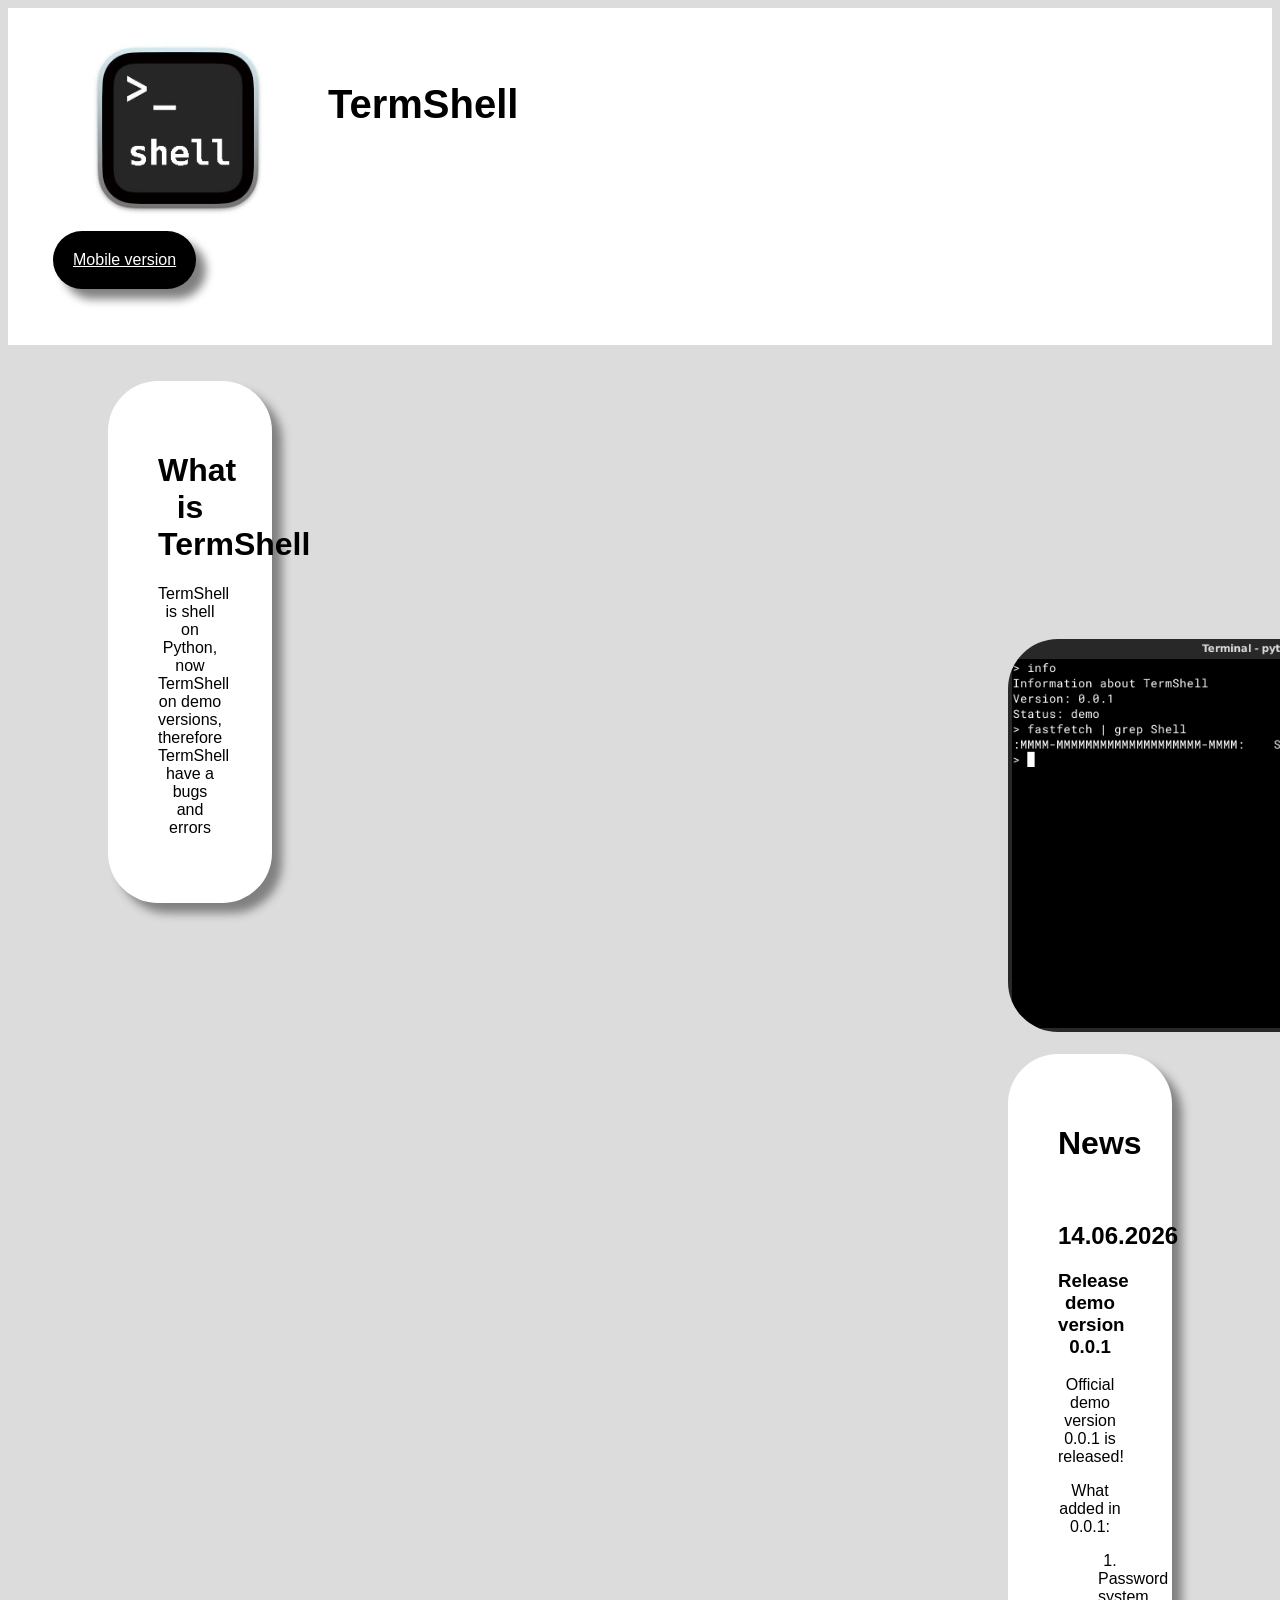
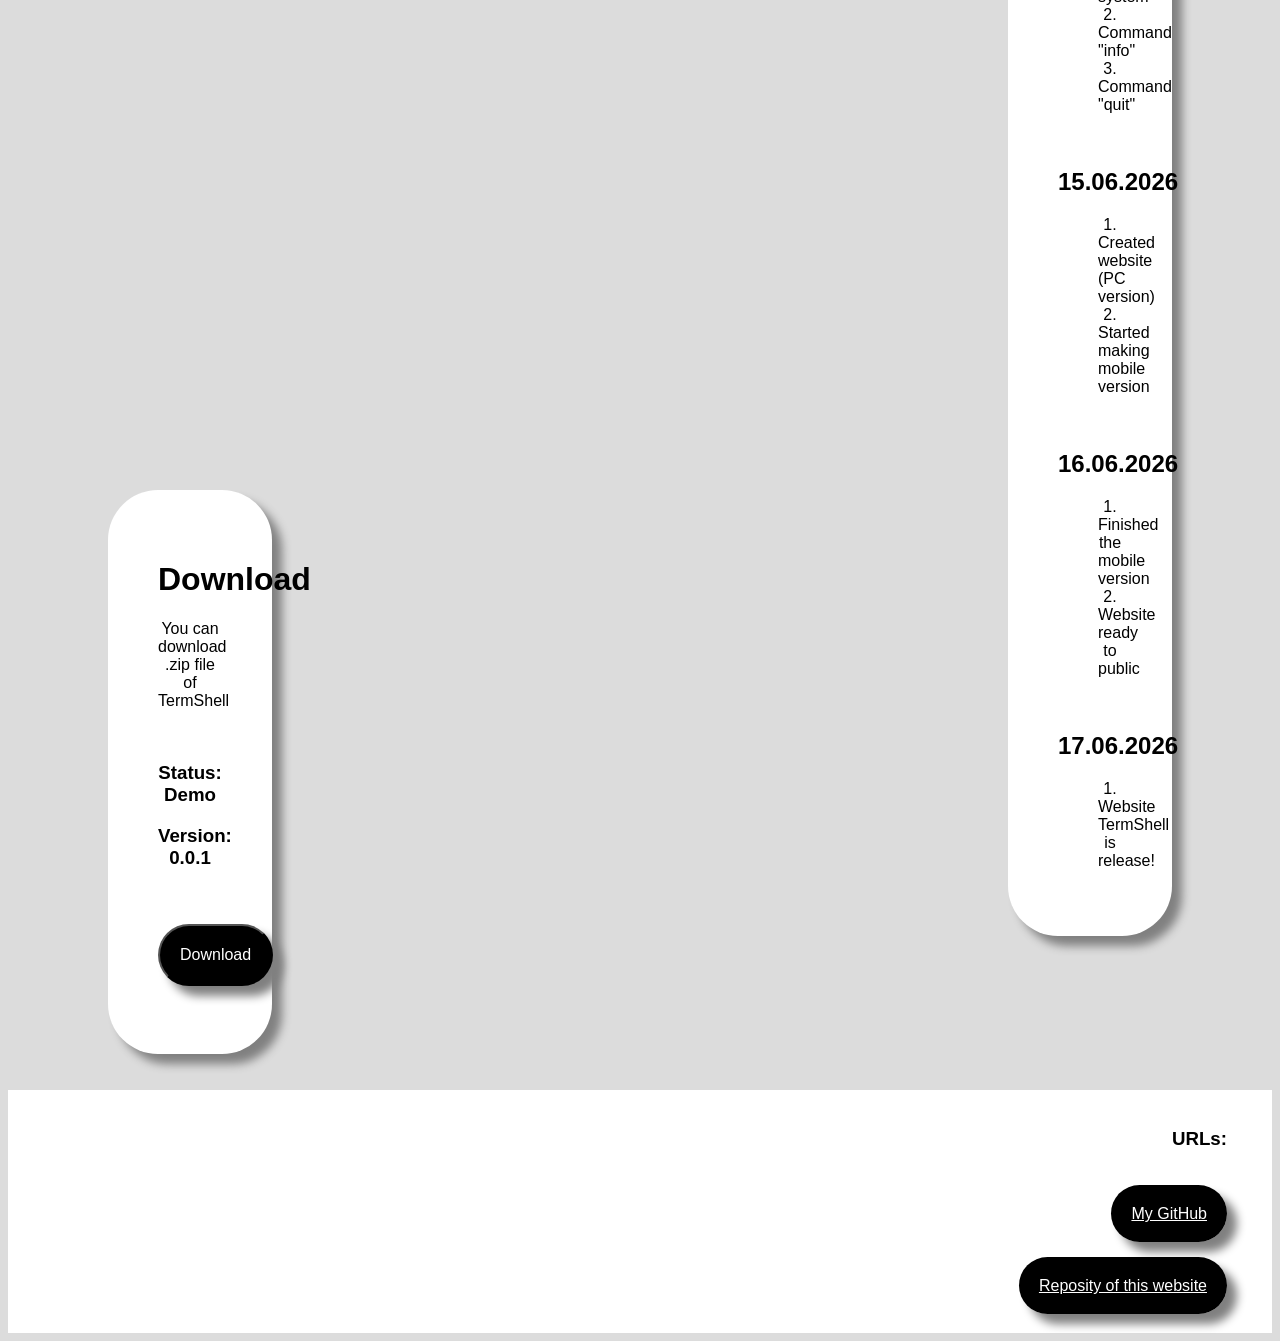
==== termshell-site/index.html @ c07be259 "Add files via upload" ====
<!DOCTYPE html>
<html>
	<head>
		<title>TermShell</title>
		<link rel="icon" type="image/png" href="icon.png">
		<link rel="stylesheet" href="style.css">
		<meta name="viewport" content="width=device-width, initial-scale=1">
	</head>
	<body>
		<header>
			<img src="icon.png">
			<h3>TermShell</h3>
			<br>
			<br>
			<br>
			<a href="mobile/index.html">Mobile version</a>
			<br>
			<br>
			<br>
		</header>
		<br>
		<br>
		<div id="whatis">
			<h1>What is TermShell</h1>
			<p>TermShell is shell on Python, now TermShell on demo versions, therefore TermShell have a bugs and errors</p>
		</div>
		<br>
		<br>
		<img src="photo1.png" id="photo">
		<br>
		<br>
		<div id="news">
			<h1>News</h1>
			<br>
			<h2>14.06.2026</h2>
			<h3>Release demo version 0.0.1</h3>
			<p>Official demo version 0.0.1 is released!</p>
			<p>What added in 0.0.1:</p>
			<ol>
				<li>Password system</li>
				<li>Command "info"</li>
				<li>Command "quit"</li>
			</ol>
			<br>
			<h2>15.06.2026</h2>
			<ol>
				<li>Created website (PC version)</li>
				<li>Started making mobile version</li>
			</ol>
			<br>
			<h2>16.06.2026</h2>
			<ol>
				<li>Finished the mobile version</li>
				<li>Website ready to public</li>
			</ol>
			<br>
			<h2>17.06.2026</h2>
			<ol>
				<li>Website TermShell is release!</li>
			</ol>
		</div>
		<br>
		<br>
		<div id="install">
			<h1>Download</h1>
			<p>You can download .zip file of TermShell</p>
			<br>
			<h3>Status: Demo</h3>
			<h3>Version: 0.0.1</h3>
			<br>
			<br>
			<button id="download">Download</button>
			<br>
			<br>
		</div>
		<br>
		<br>
		<footer>
			<h3>URLs:</h3>
			<br>
			<br>
			<a href="https://github.com/result1230/">My GitHub</a>
			<br>
			<br>
			<br>
			<br>
			<a href="https://github.com/result1230/termshell/">Reposity of this website</a>
			<br>
			<br>
		</footer>
		
		<script src="script.js"></script>
	</body>
</html>
---- termshell-site/style.css ----
body {
	background-color: #DCDCDC;
	font-family: Arial, monospace;
}

header {
	background-color: white;
	text-align: left;
	padding: 20px;
}

header img {
	margin-left: 50px;
	width: 200px;
	height: auto;
}

header h3 {
	margin-left: 300px;
	font-size: 40px;
	margin-top: -150px;
}

header a {
	margin-left: 25px;
	display: inline-block;
	margin-top: 10px;
}

a {
	background-color: black;
	color: white;
	border-radius: 50px;
	box-shadow: 10px 10px 10px gray;
	transition: all 0.3s ease;
	padding: 20px;
}

a:hover {
	padding: 30px;
	background-color: #222222;
}

button {
	background-color: black;
	color: white;
	border-radius: 50px;
	box-shadow: 10px 10px 10px gray;
	transition: all 0.3s ease;
	padding: 20px;
	font-size: 16px;
}

button:hover {
	padding: 30px;
	background-color: #222222;
}

div {
	background-color: white;
	border-radius: 50px;
	box-shadow: 10px 10px 10px gray;
	transition: all 0.3s ease;
	padding: 20px;
	text-align: center;
}

ol {
	text-align: center;
	list-style-position: inside;
}

#photo {
	width: 600px;
	height: auto;
	margin-left: 1000px;
	margin-top: -300px;
	border-radius: 50px;
}

#whatis {
	margin-left: 100px;
	margin-right: 1000px;
	padding: 50px;
}

#news {
	margin-right: 100px;
	margin-left: 1000px;
	padding: 50px;
}

#install {
	margin-left: 100px;
	margin-right: 1000px;
	padding: 50px;
	margin-top: -482px;
}

footer {
	background-color: white;
	text-align: right;
	padding: 20px;
}

footer a {
	margin-right: 25px;
}

footer h3 {
	margin-right: 25px;
}
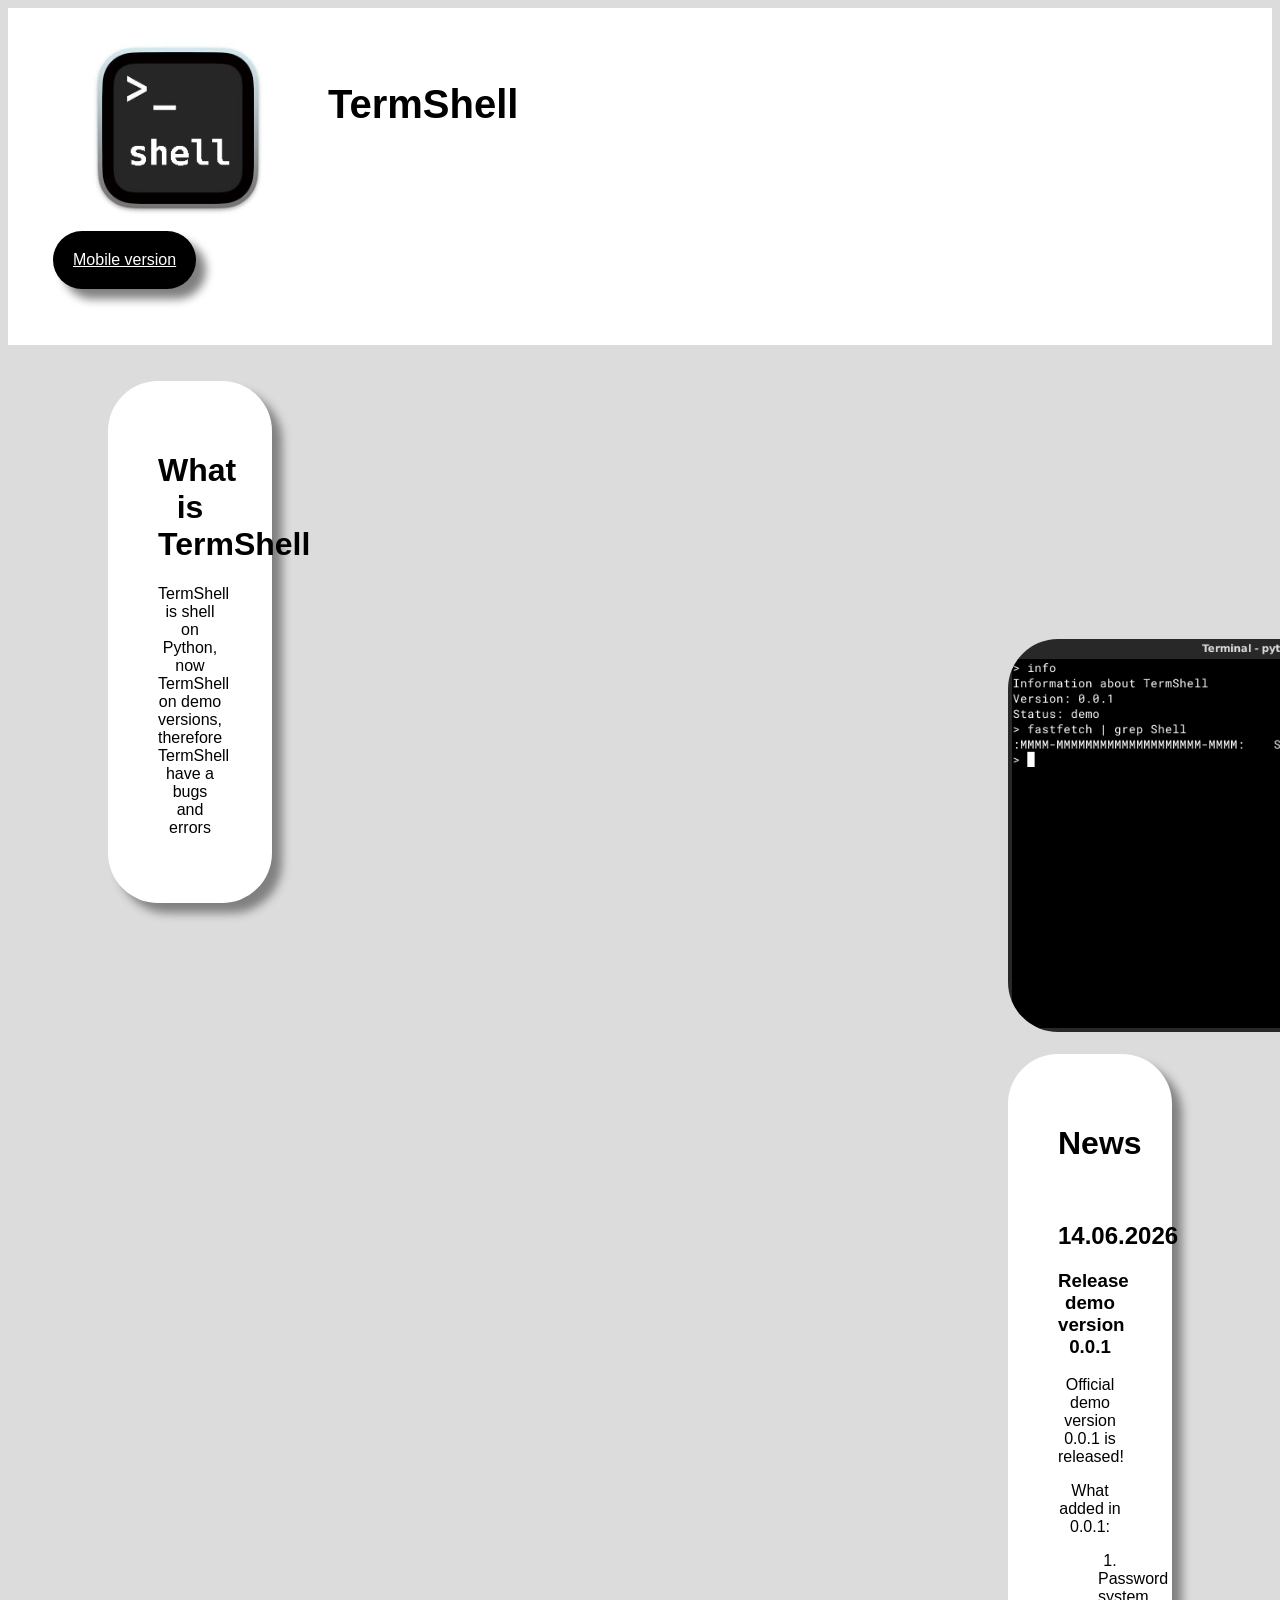
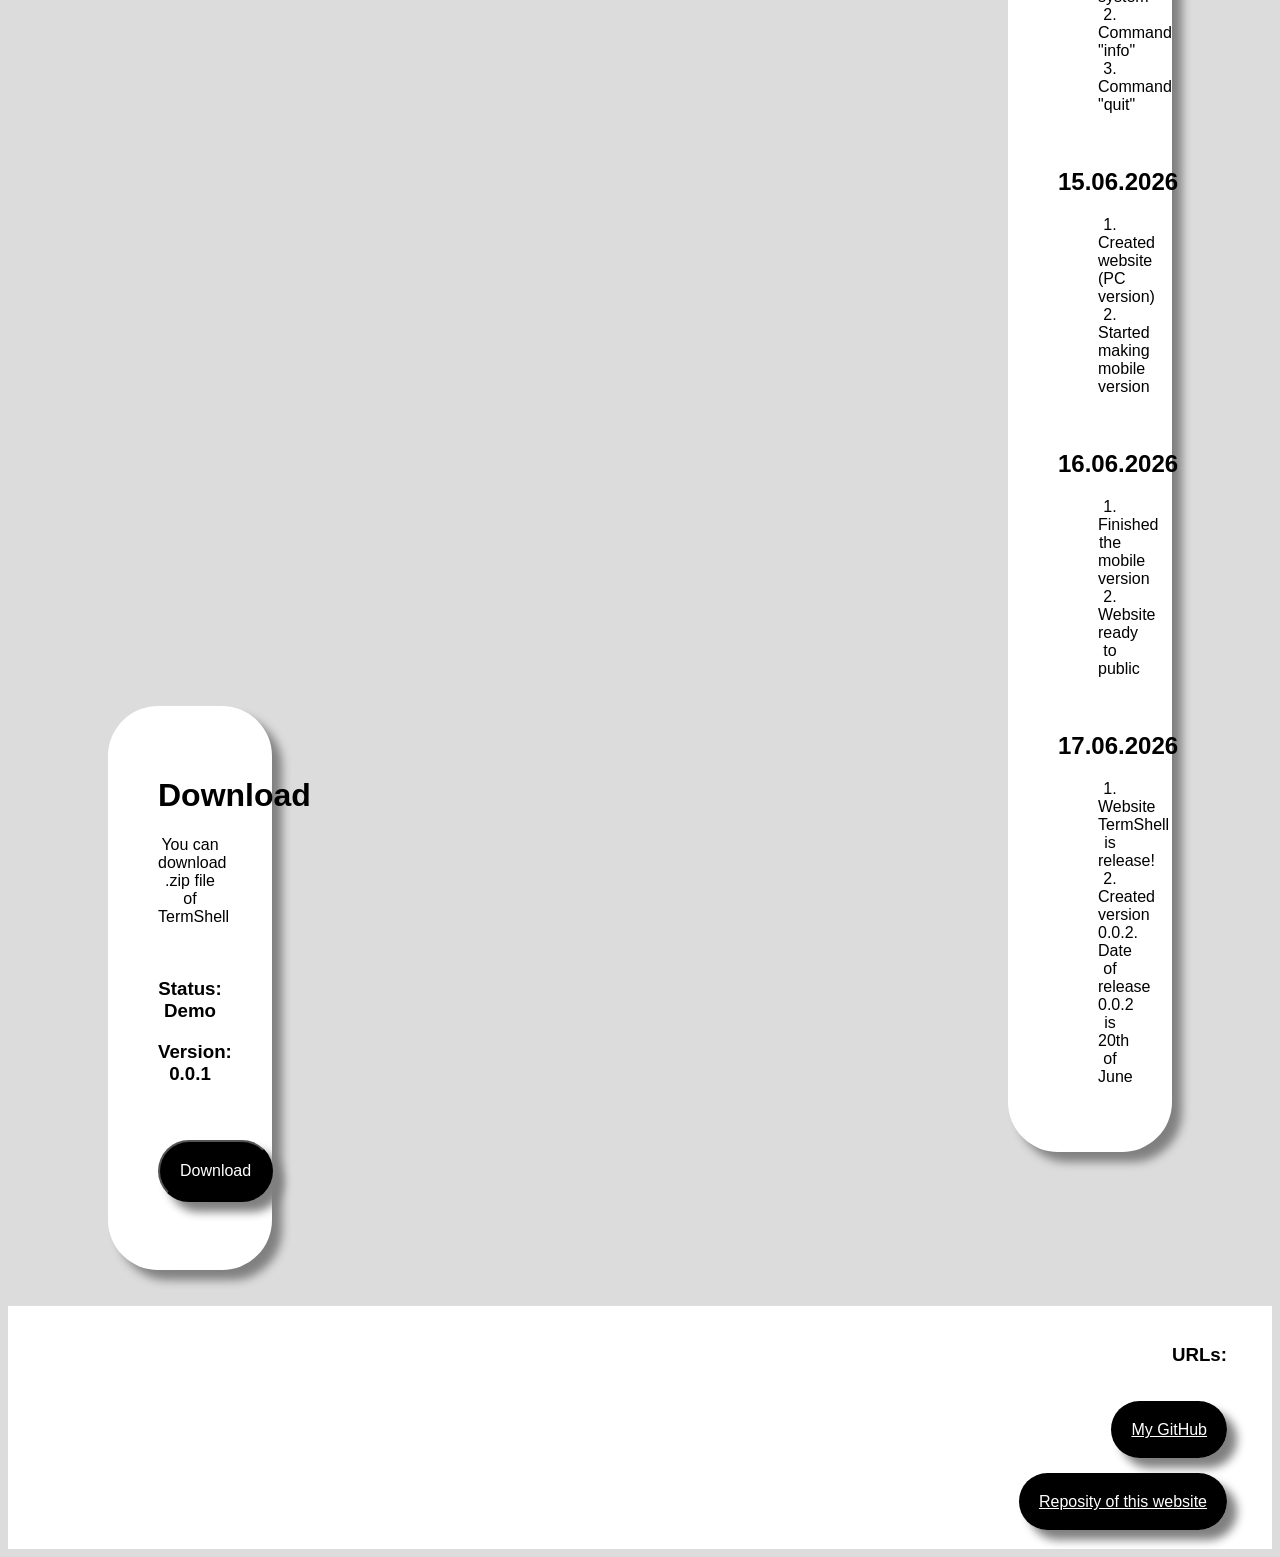
==== commit 209d7b5c: "Add files via upload" ====
--- a/termshell-site/index.html
+++ b/termshell-site/index.html
@@ -57,6 +57,7 @@
 			<h2>17.06.2026</h2>
 			<ol>
 				<li>Website TermShell is release!</li>
+				<li>Created version 0.0.2. Date of release 0.0.2 is 20th of June</li>
 			</ol>
 		</div>
 		<br>
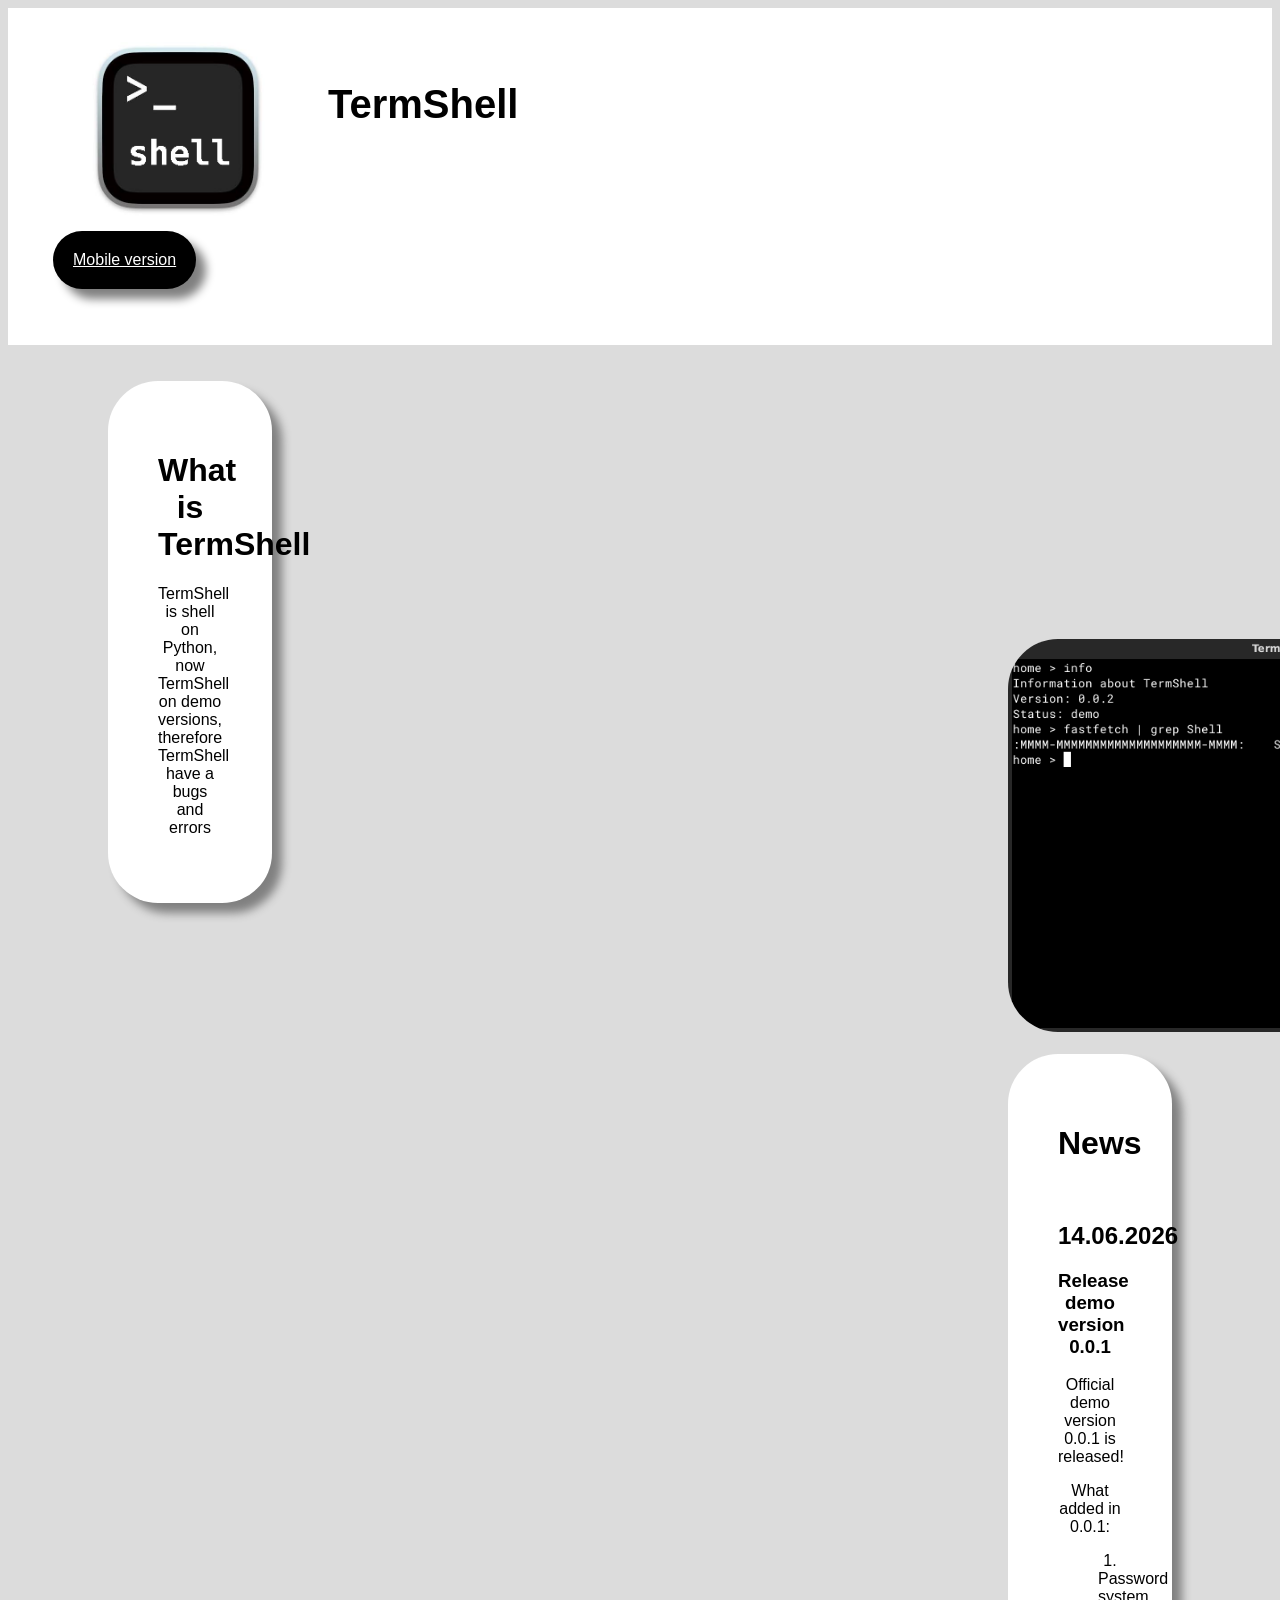
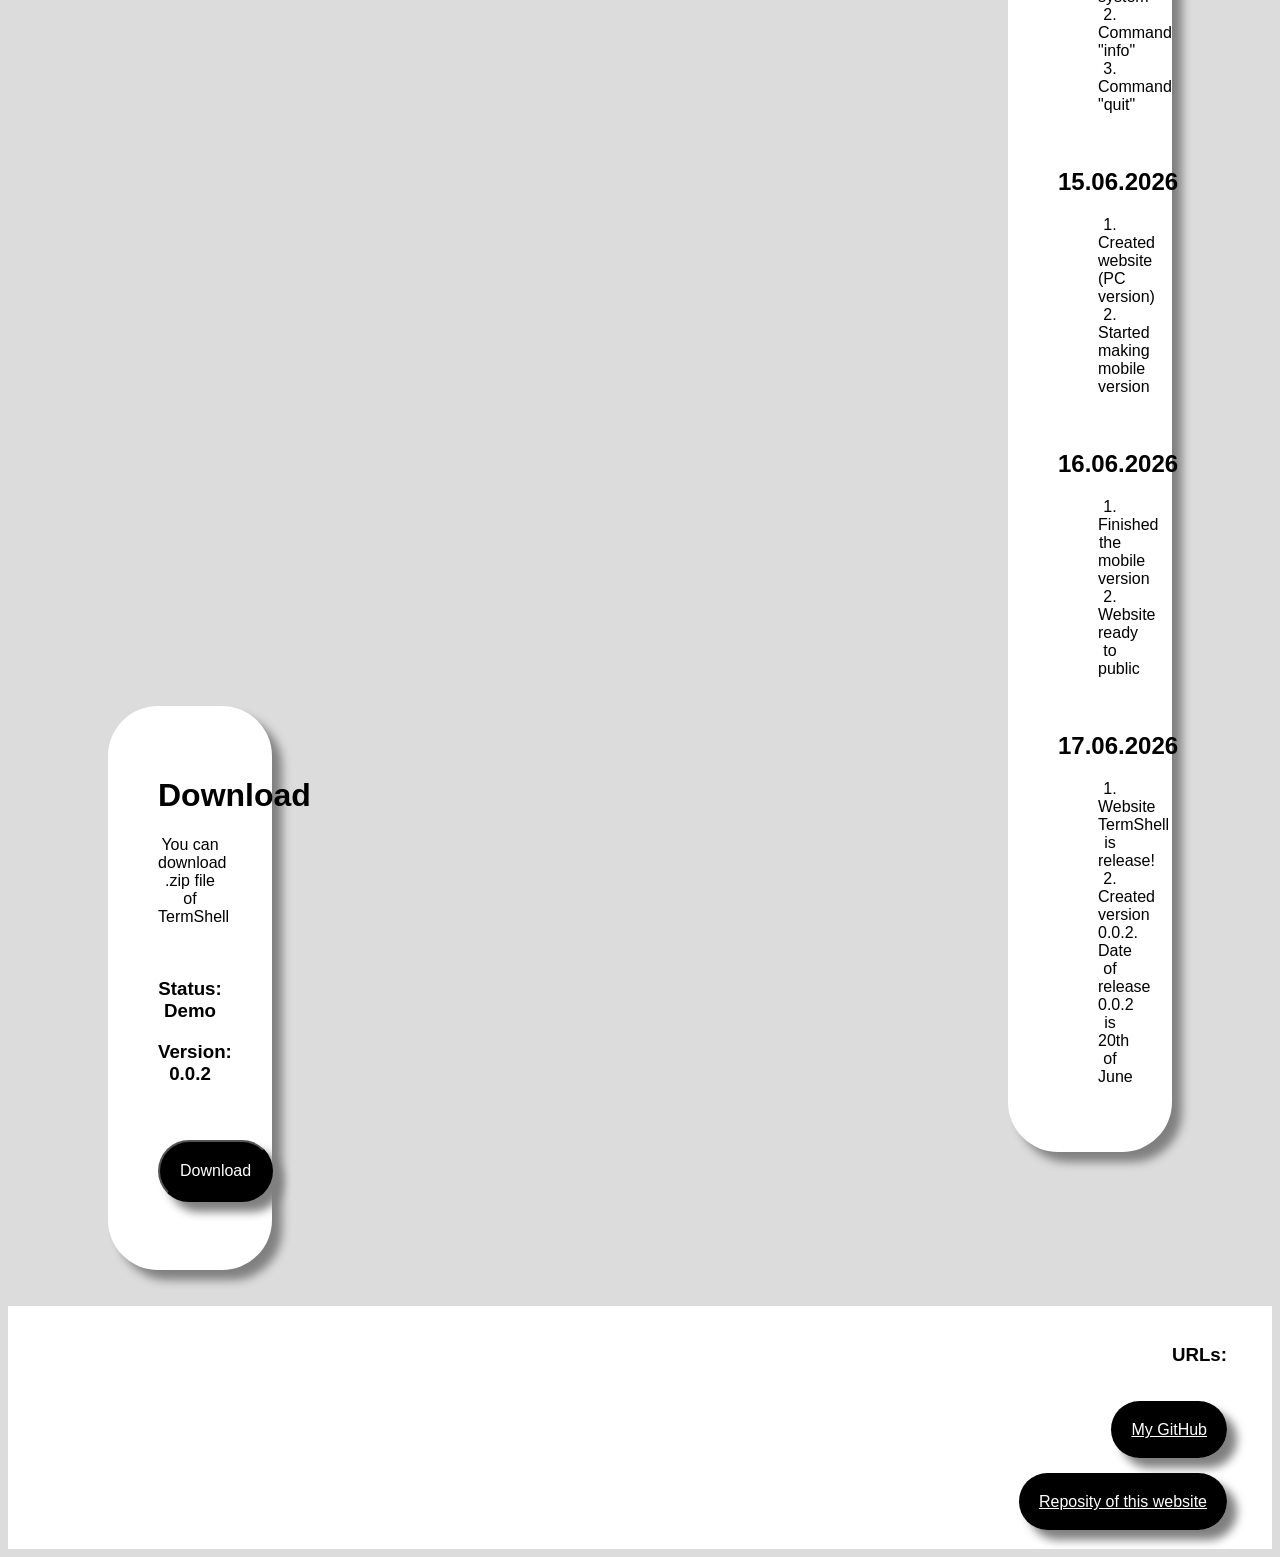
==== commit ed4effba: "Add files via upload" ====
--- a/termshell-site/index.html
+++ b/termshell-site/index.html
@@ -67,7 +67,7 @@
 			<p>You can download .zip file of TermShell</p>
 			<br>
 			<h3>Status: Demo</h3>
-			<h3>Version: 0.0.1</h3>
+			<h3>Version: 0.0.2</h3>
 			<br>
 			<br>
 			<button id="download">Download</button>
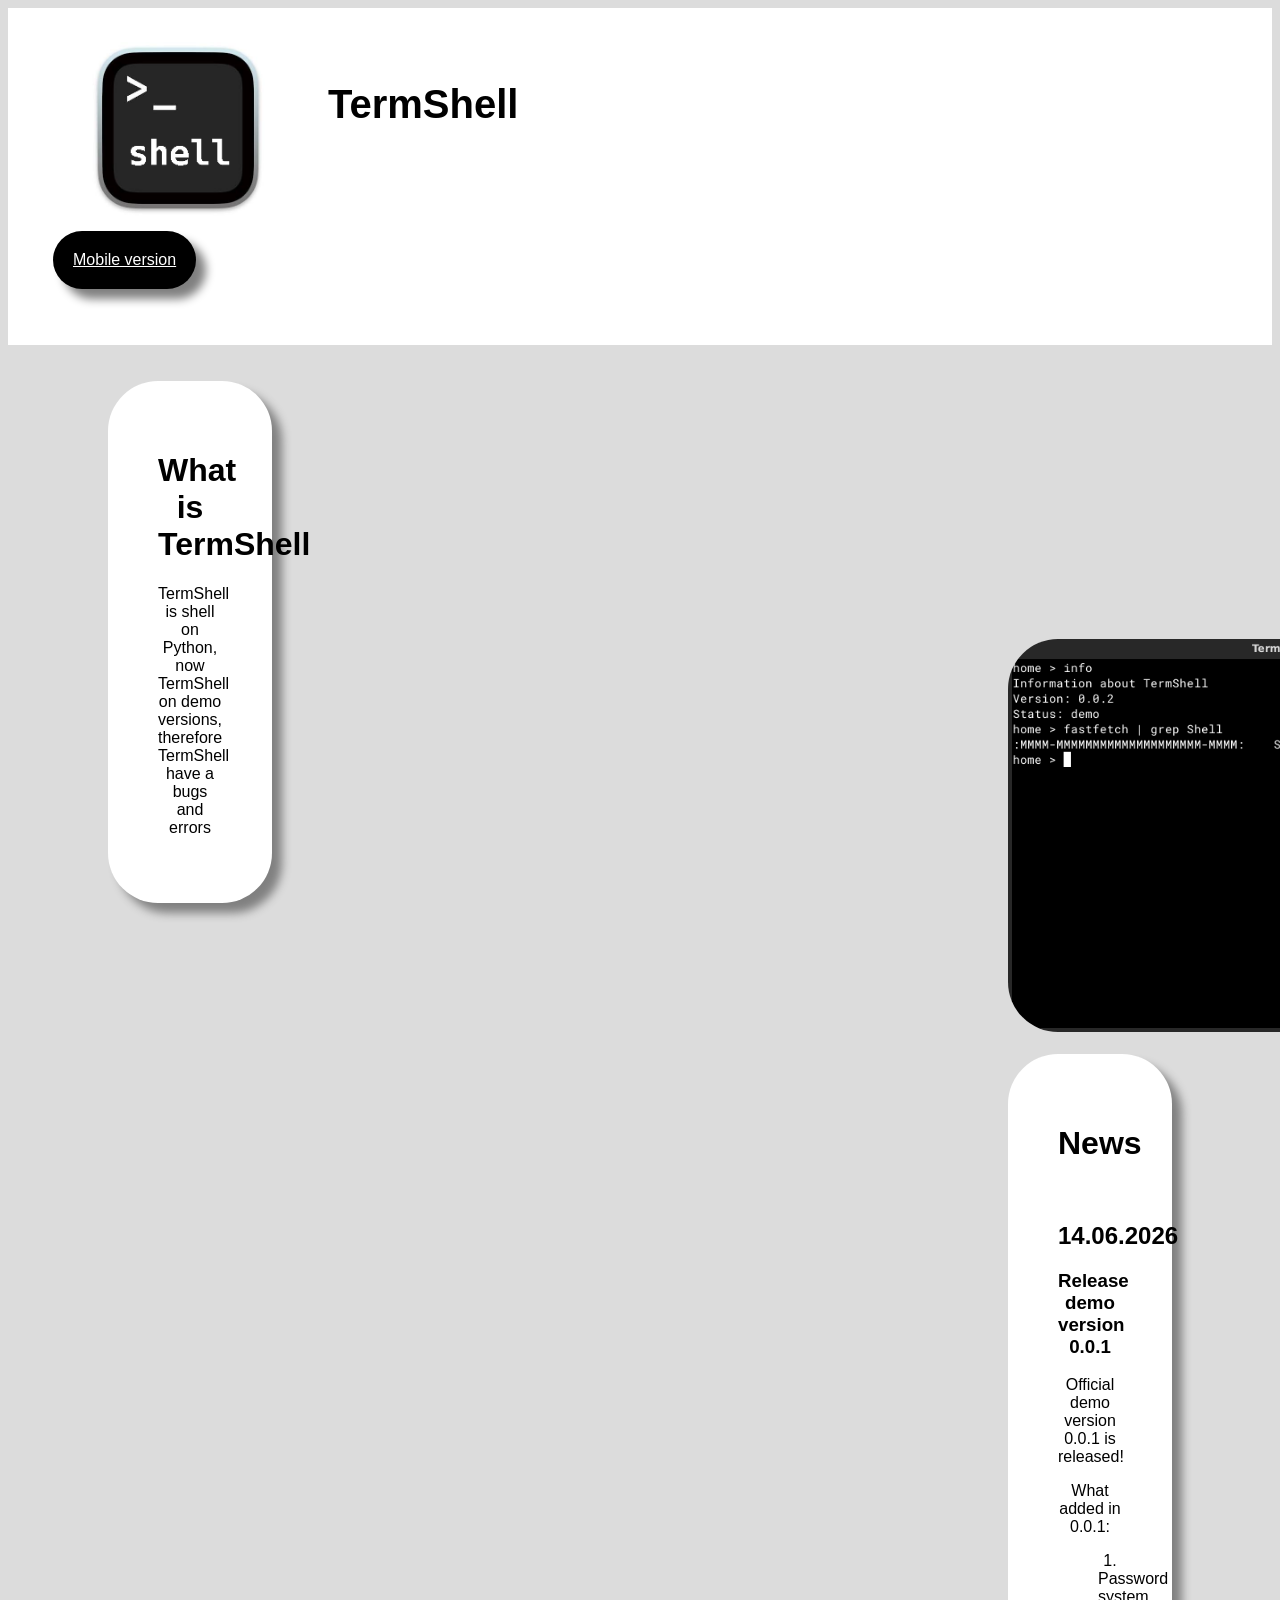
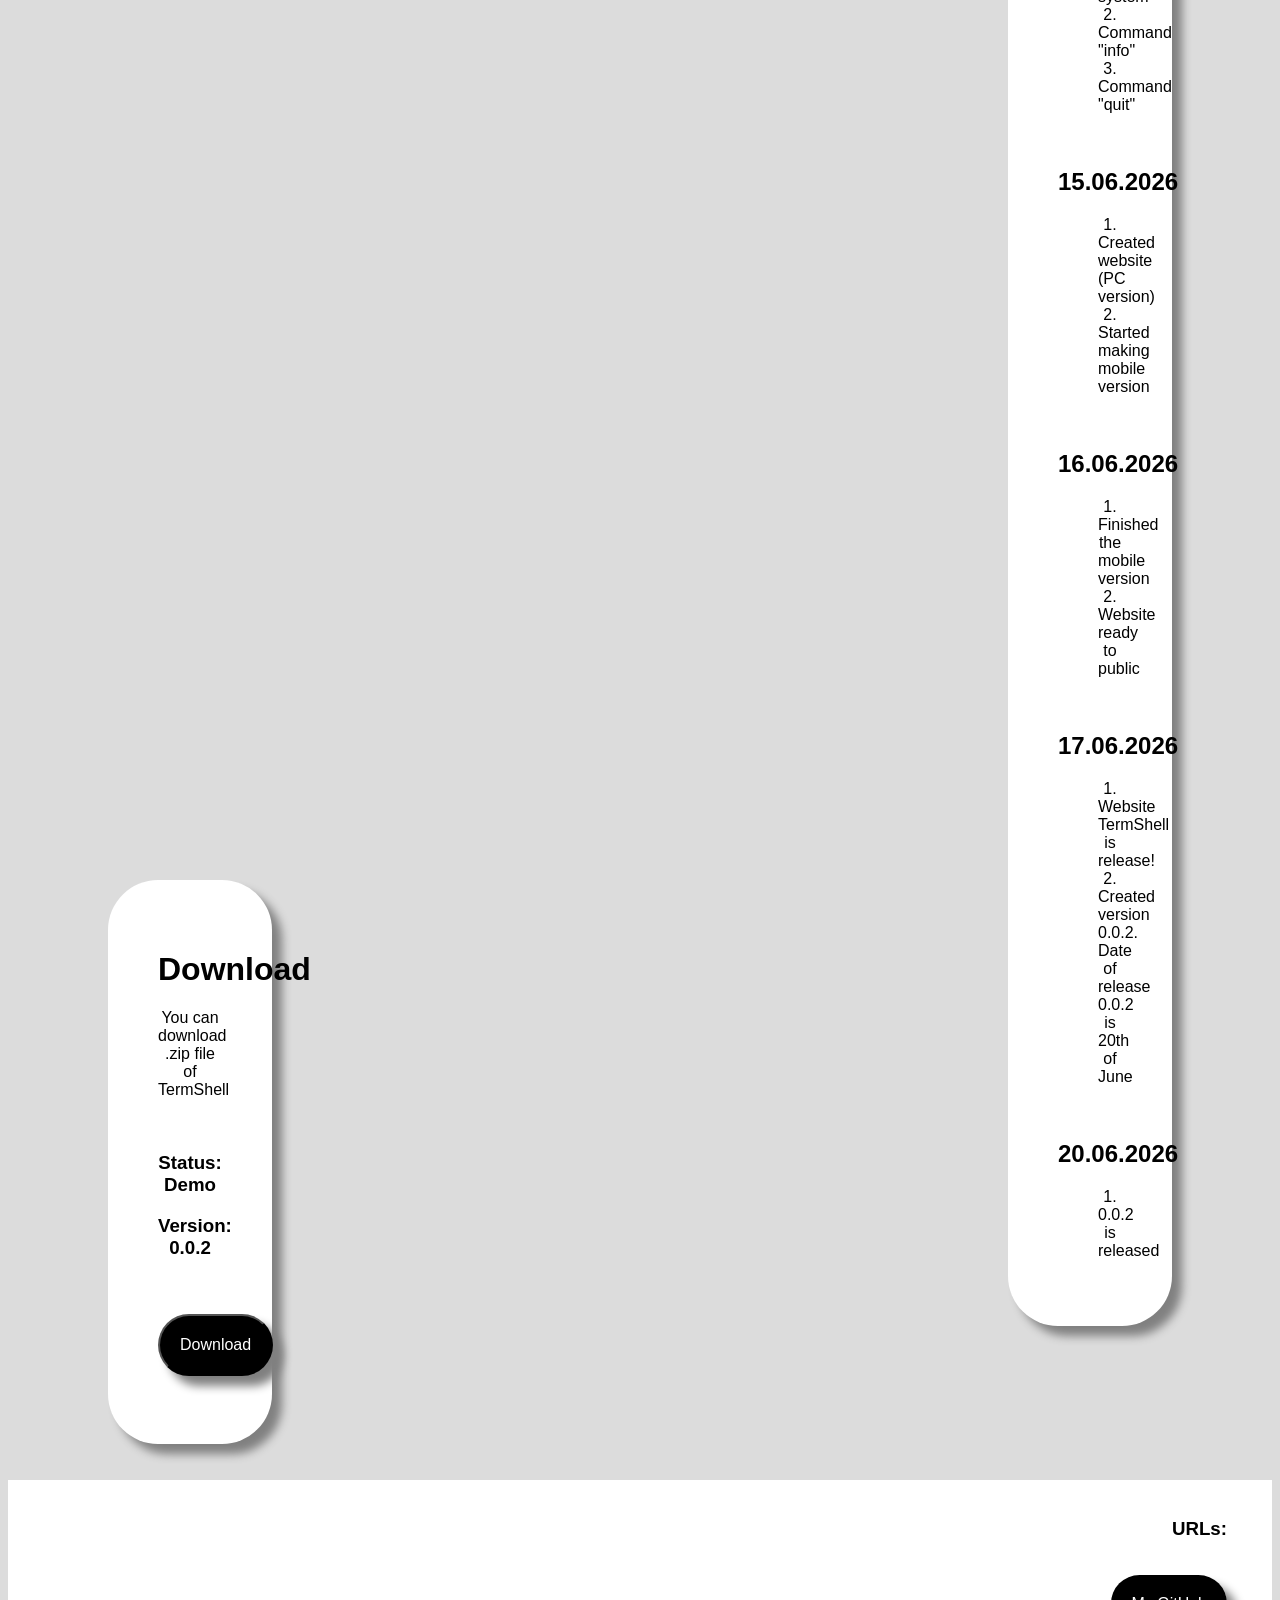
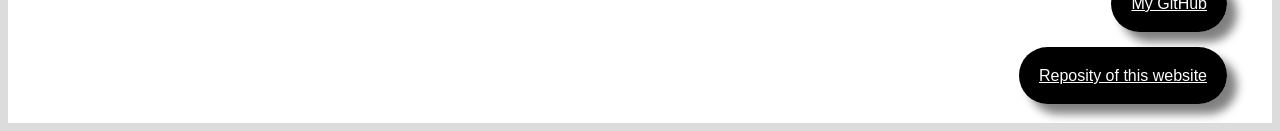
==== commit 69446101: "Update index.html" ====
--- a/termshell-site/index.html
+++ b/termshell-site/index.html
@@ -59,6 +59,11 @@
 				<li>Website TermShell is release!</li>
 				<li>Created version 0.0.2. Date of release 0.0.2 is 20th of June</li>
 			</ol>
+			<br>
+			<h2>20.06.2026</h2>
+			<ol>
+				<li>0.0.2 is released</li>
+			</ol>
 		</div>
 		<br>
 		<br>
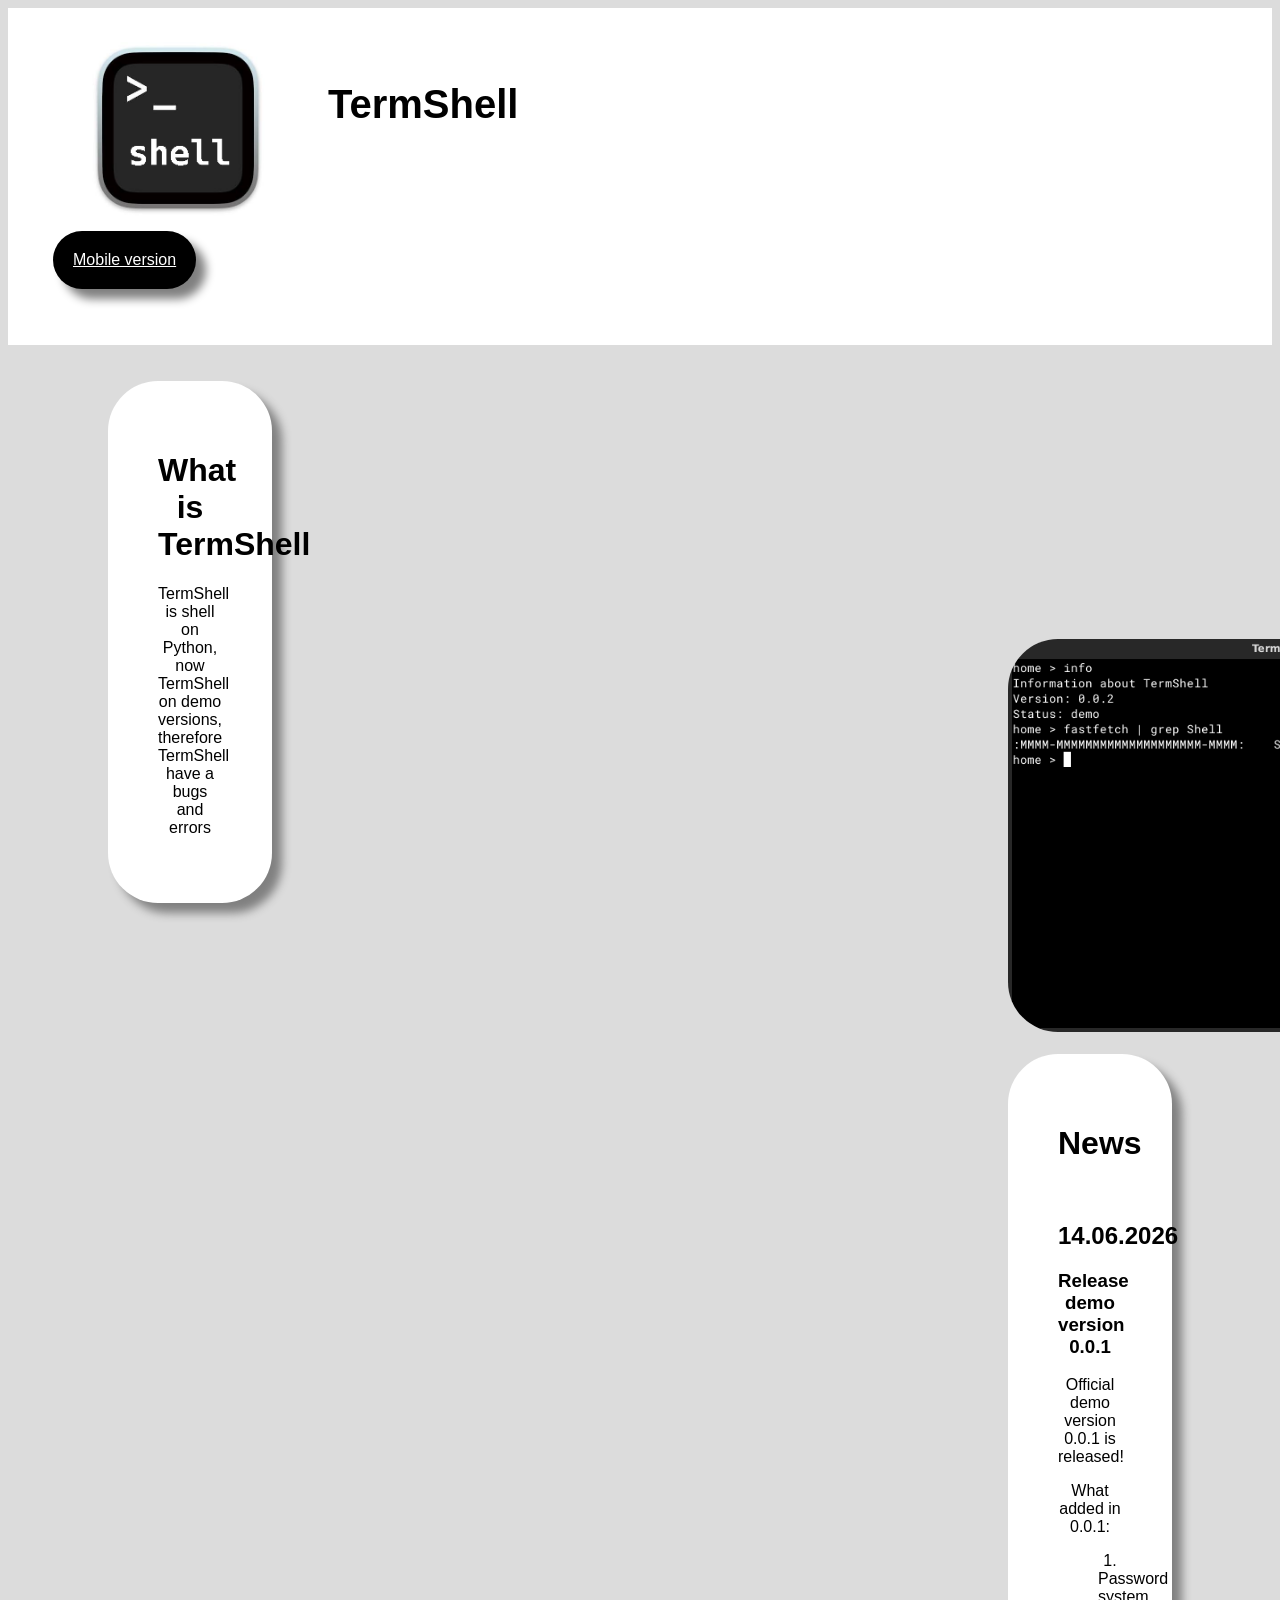
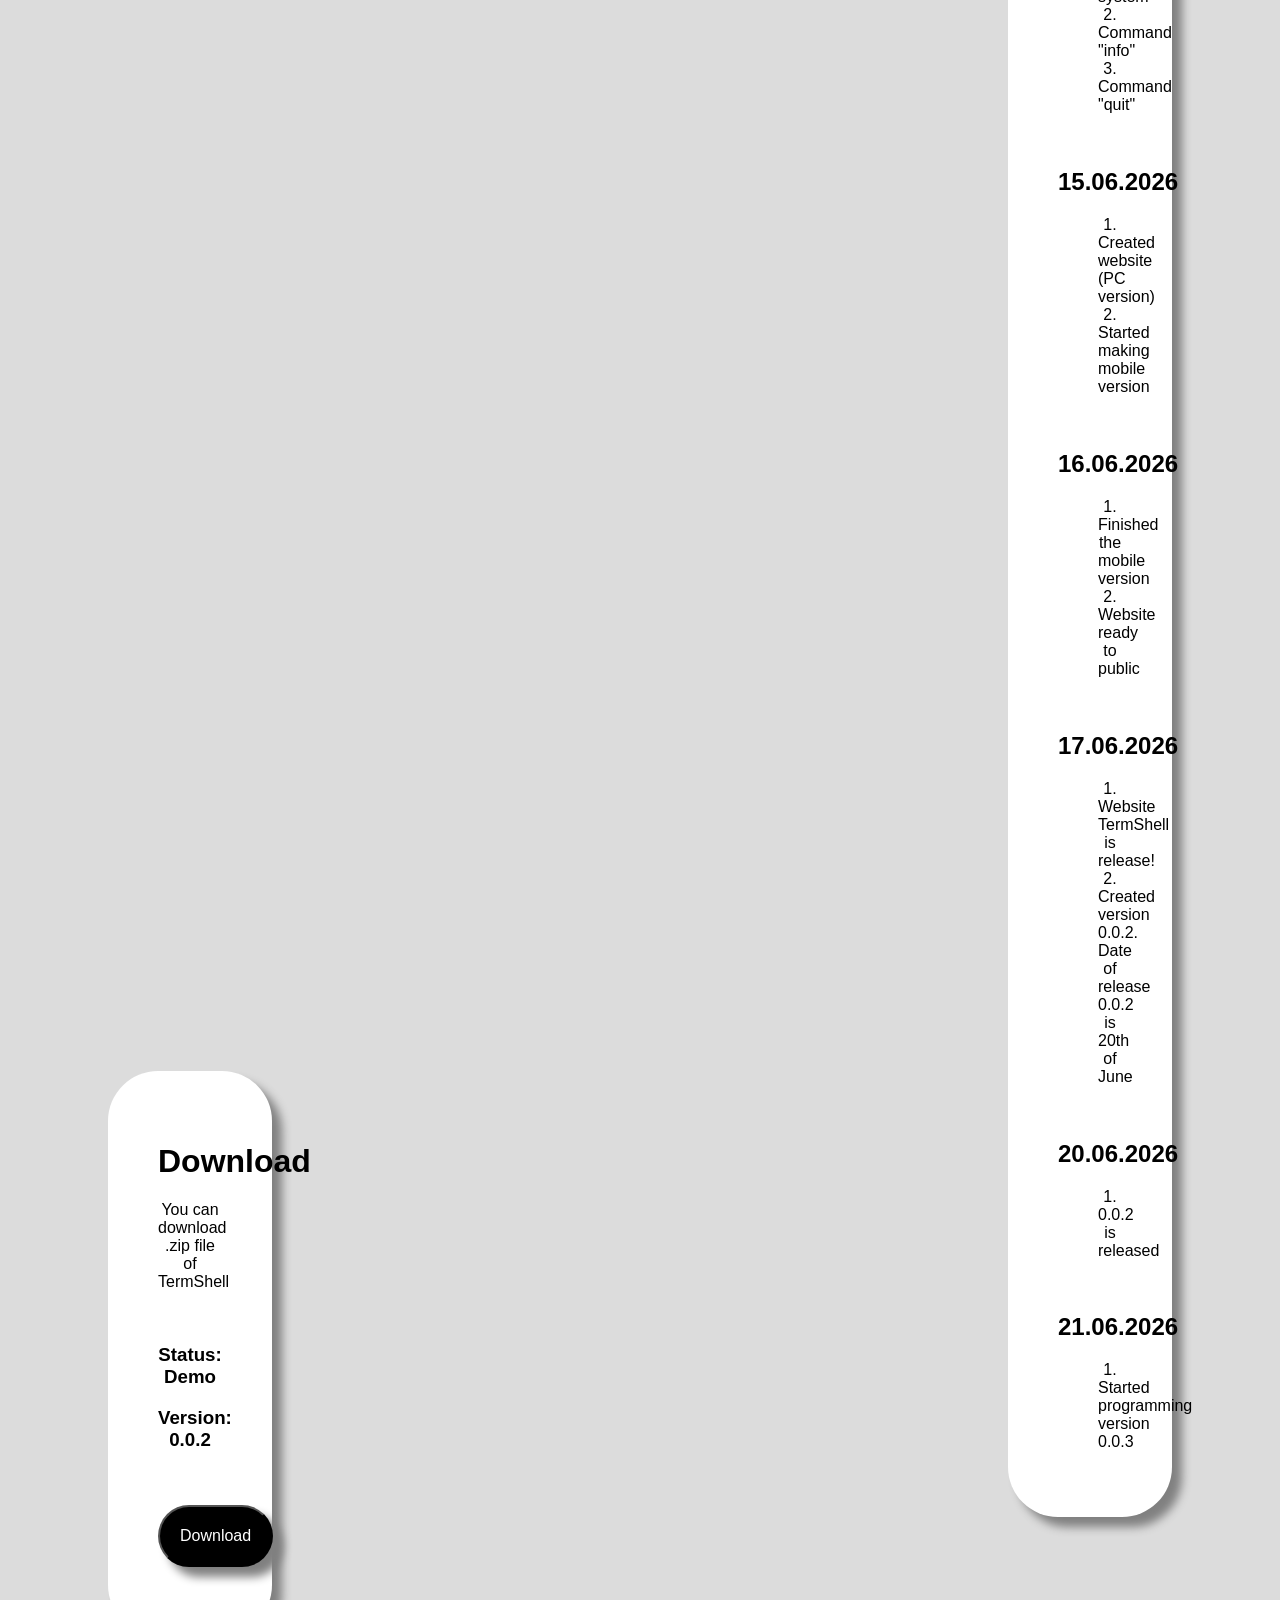
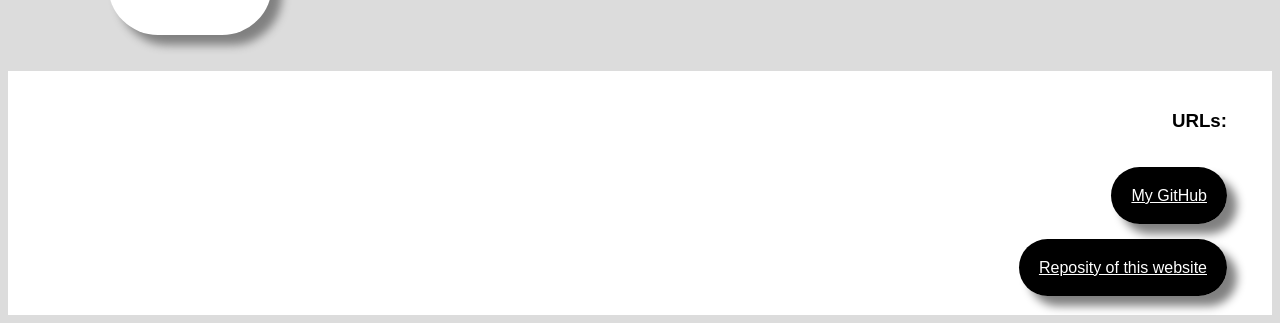
==== commit 025e668f: "Add release notes for version 0.0.3" ====
--- a/termshell-site/index.html
+++ b/termshell-site/index.html
@@ -64,6 +64,11 @@
 			<ol>
 				<li>0.0.2 is released</li>
 			</ol>
+			<br>
+			<h2>21.06.2026</h2>
+			<ol>
+				<li>Started programming version 0.0.3</li>
+			</ol>
 		</div>
 		<br>
 		<br>
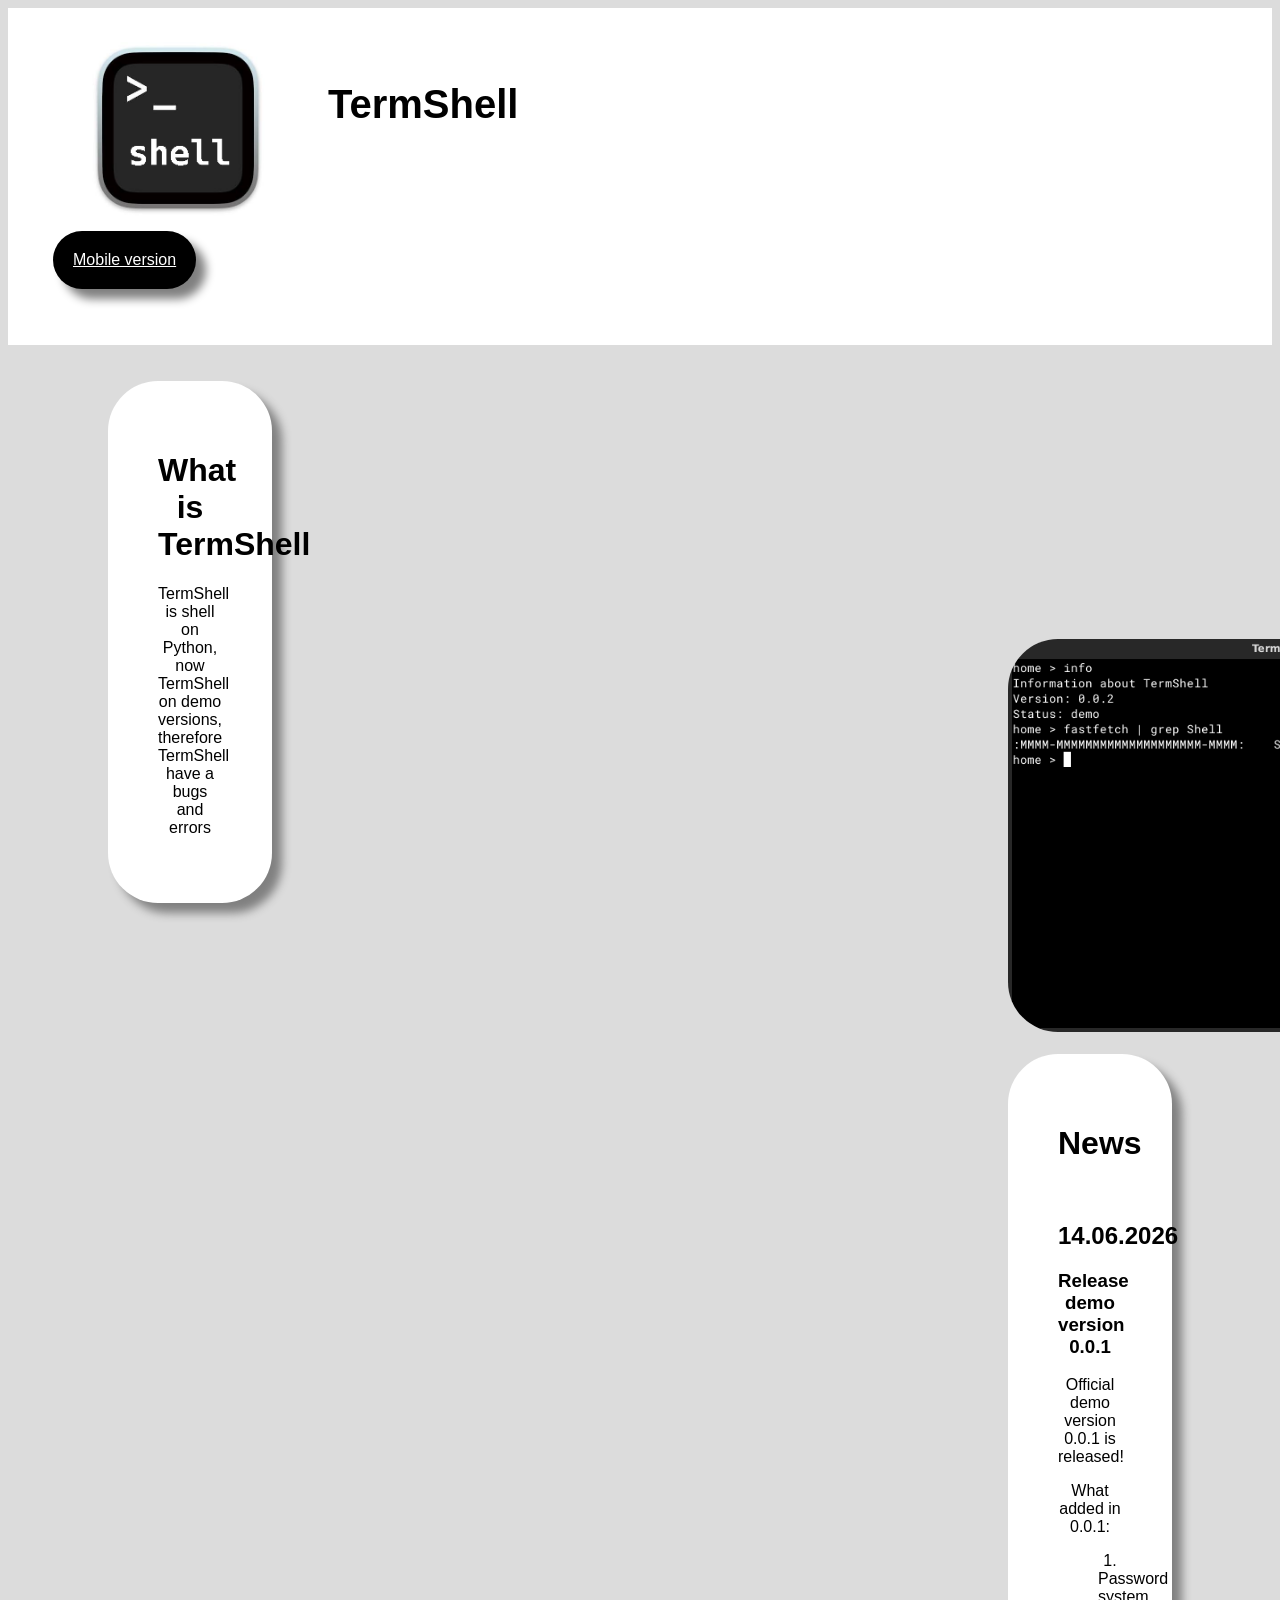
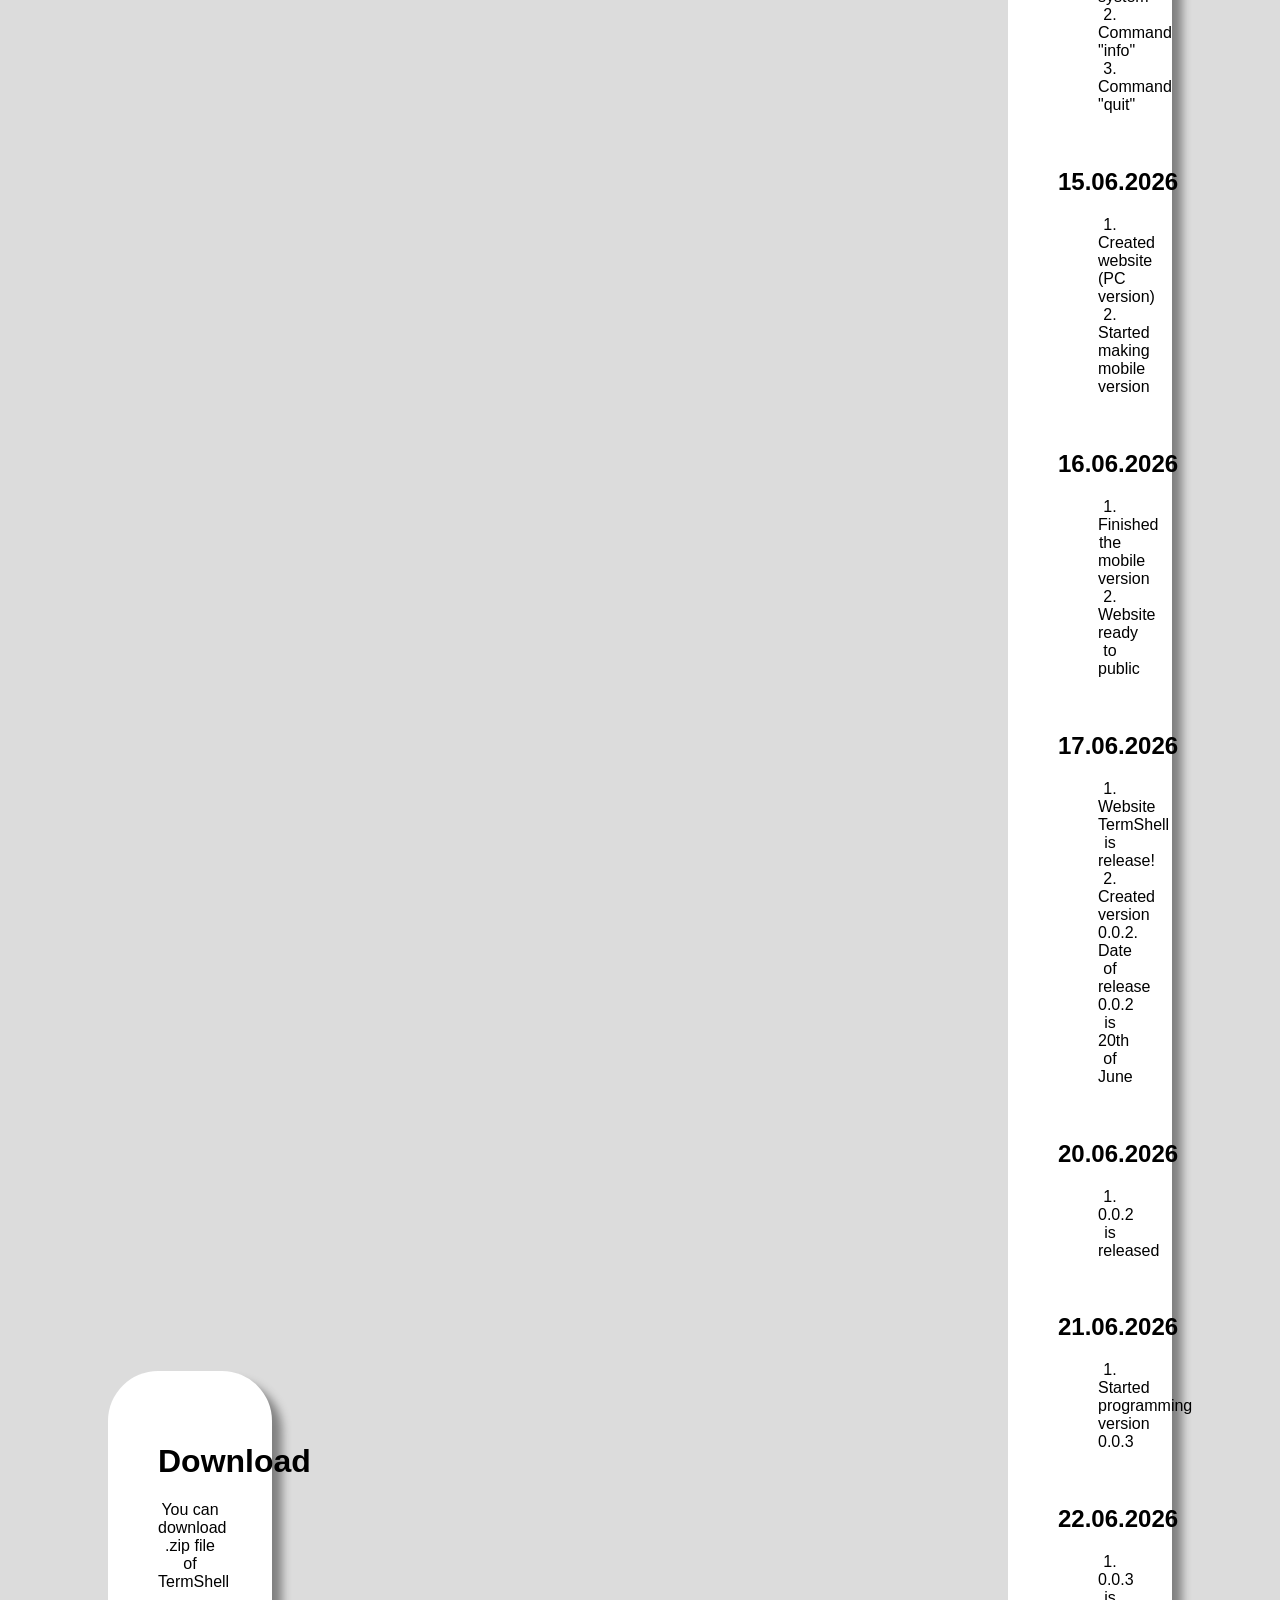
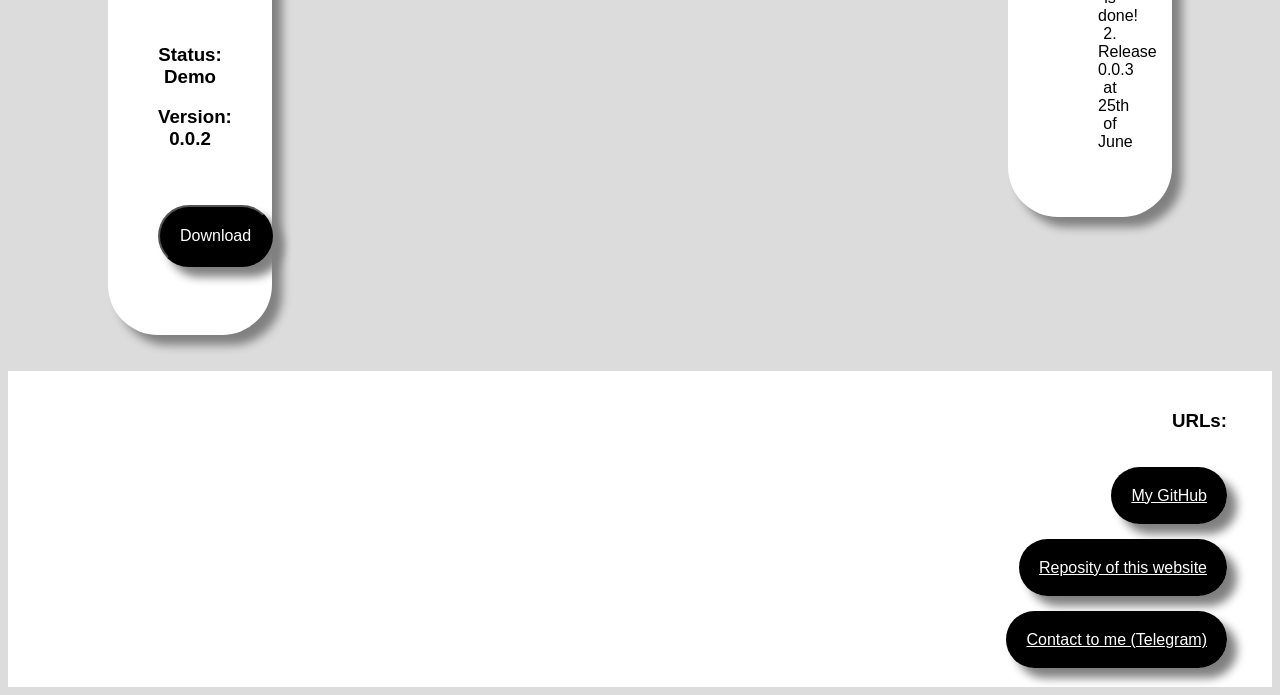
==== commit 8abffff7: "Add files via upload" ====
--- a/termshell-site/index.html
+++ b/termshell-site/index.html
@@ -69,6 +69,12 @@
 			<ol>
 				<li>Started programming version 0.0.3</li>
 			</ol>
+			<br>
+			<h2>22.06.2026</h2>
+			<ol>
+				<li>0.0.3 is done!</li>
+				<li>Release 0.0.3 at 25th of June</li>
+			</ol>
 		</div>
 		<br>
 		<br>
@@ -98,6 +104,11 @@
 			<a href="https://github.com/result1230/termshell/">Reposity of this website</a>
 			<br>
 			<br>
+			<br>
+			<br>
+			<a href="https://t.me/xlebape3ka">Contact to me (Telegram)</a>
+			<br>
+			<br>
 		</footer>
 		
 		<script src="script.js"></script>
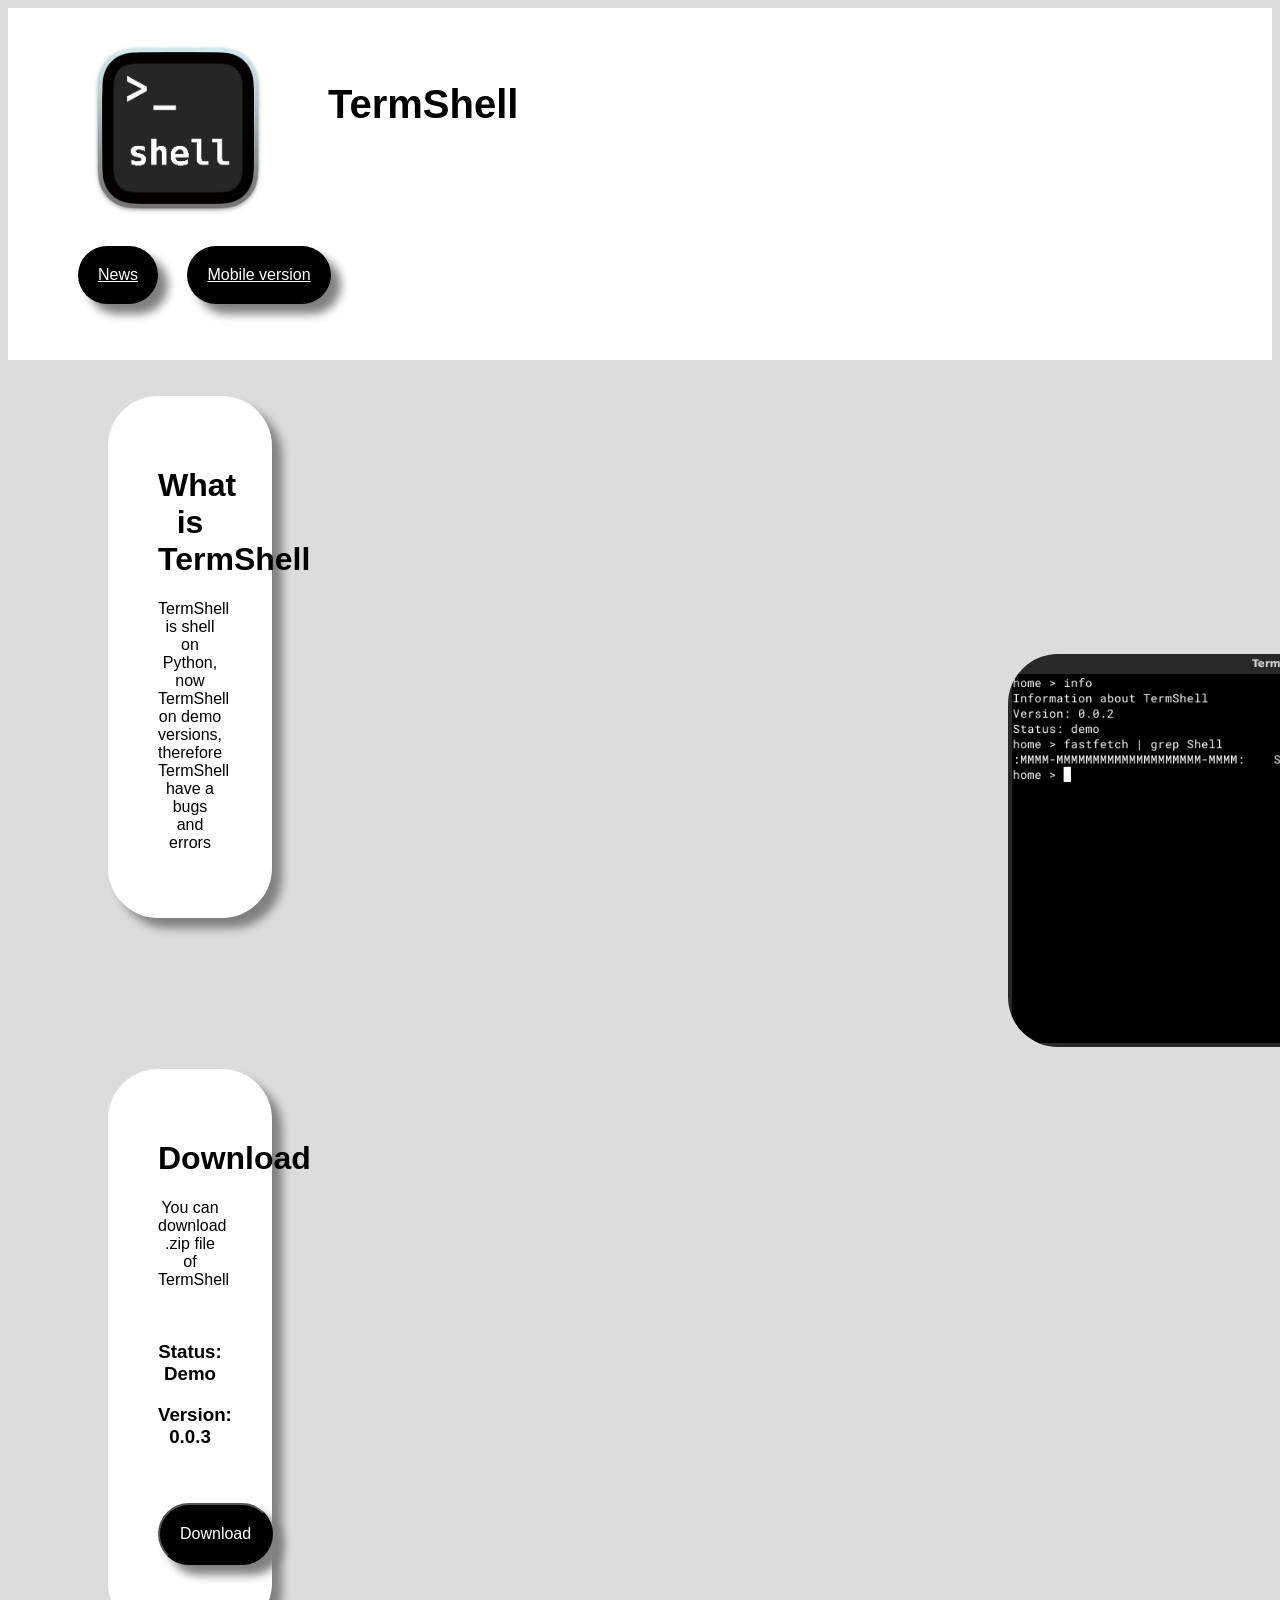
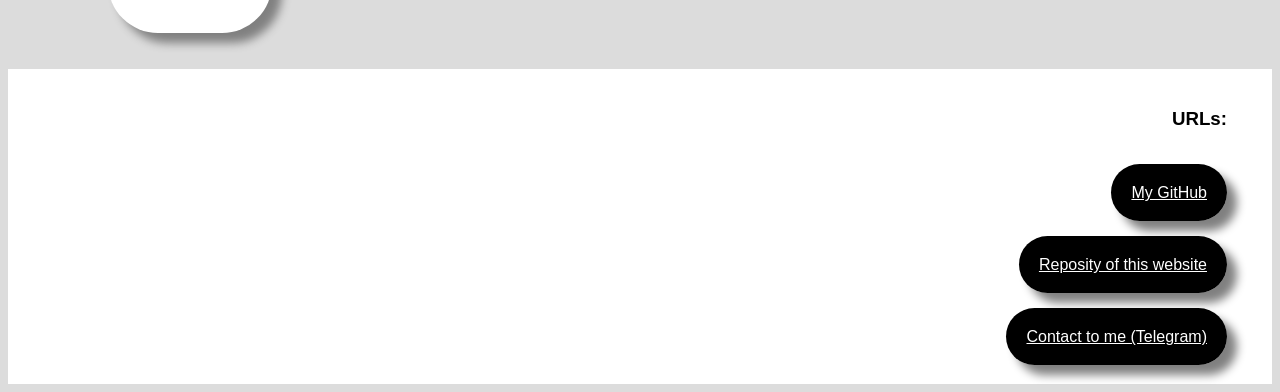
==== commit d381cd94: "Add files via upload" ====
--- a/termshell-site/index.html
+++ b/termshell-site/index.html
@@ -13,7 +13,8 @@
 			<br>
 			<br>
 			<br>
-			<a href="mobile/index.html">Mobile version</a>
+			<a id="news" href="news.html">News</a>
+			<a id="mobile" href="mobile/index.html">Mobile version</a>
 			<br>
 			<br>
 			<br>
@@ -29,61 +30,12 @@
 		<img src="photo1.png" id="photo">
 		<br>
 		<br>
-		<div id="news">
-			<h1>News</h1>
-			<br>
-			<h2>14.06.2026</h2>
-			<h3>Release demo version 0.0.1</h3>
-			<p>Official demo version 0.0.1 is released!</p>
-			<p>What added in 0.0.1:</p>
-			<ol>
-				<li>Password system</li>
-				<li>Command "info"</li>
-				<li>Command "quit"</li>
-			</ol>
-			<br>
-			<h2>15.06.2026</h2>
-			<ol>
-				<li>Created website (PC version)</li>
-				<li>Started making mobile version</li>
-			</ol>
-			<br>
-			<h2>16.06.2026</h2>
-			<ol>
-				<li>Finished the mobile version</li>
-				<li>Website ready to public</li>
-			</ol>
-			<br>
-			<h2>17.06.2026</h2>
-			<ol>
-				<li>Website TermShell is release!</li>
-				<li>Created version 0.0.2. Date of release 0.0.2 is 20th of June</li>
-			</ol>
-			<br>
-			<h2>20.06.2026</h2>
-			<ol>
-				<li>0.0.2 is released</li>
-			</ol>
-			<br>
-			<h2>21.06.2026</h2>
-			<ol>
-				<li>Started programming version 0.0.3</li>
-			</ol>
-			<br>
-			<h2>22.06.2026</h2>
-			<ol>
-				<li>0.0.3 is done!</li>
-				<li>Release 0.0.3 at 25th of June</li>
-			</ol>
-		</div>
-		<br>
-		<br>
 		<div id="install">
 			<h1>Download</h1>
 			<p>You can download .zip file of TermShell</p>
 			<br>
 			<h3>Status: Demo</h3>
-			<h3>Version: 0.0.2</h3>
+			<h3>Version: 0.0.3</h3>
 			<br>
 			<br>
 			<button id="download">Download</button>
--- a/termshell-site/style.css
+++ b/termshell-site/style.css
@@ -21,10 +21,16 @@
 	margin-top: -150px;
 }
 
-header a {
+#mobile {
 	margin-left: 25px;
 	display: inline-block;
-	margin-top: 10px;
+	margin-top: 25px;
+}
+
+#news {
+	margin-left: 50px;
+	display: inline-block;
+	margin-top: 25px;
 }
 
 a {
@@ -84,9 +90,9 @@
 	padding: 50px;
 }
 
-#news {
-	margin-right: 100px;
-	margin-left: 1000px;
+#new {
+	margin-right: 500px;
+	margin-left: 500px;
 	padding: 50px;
 }
 
@@ -94,7 +100,6 @@
 	margin-left: 100px;
 	margin-right: 1000px;
 	padding: 50px;
-	margin-top: -482px;
 }
 
 footer {
